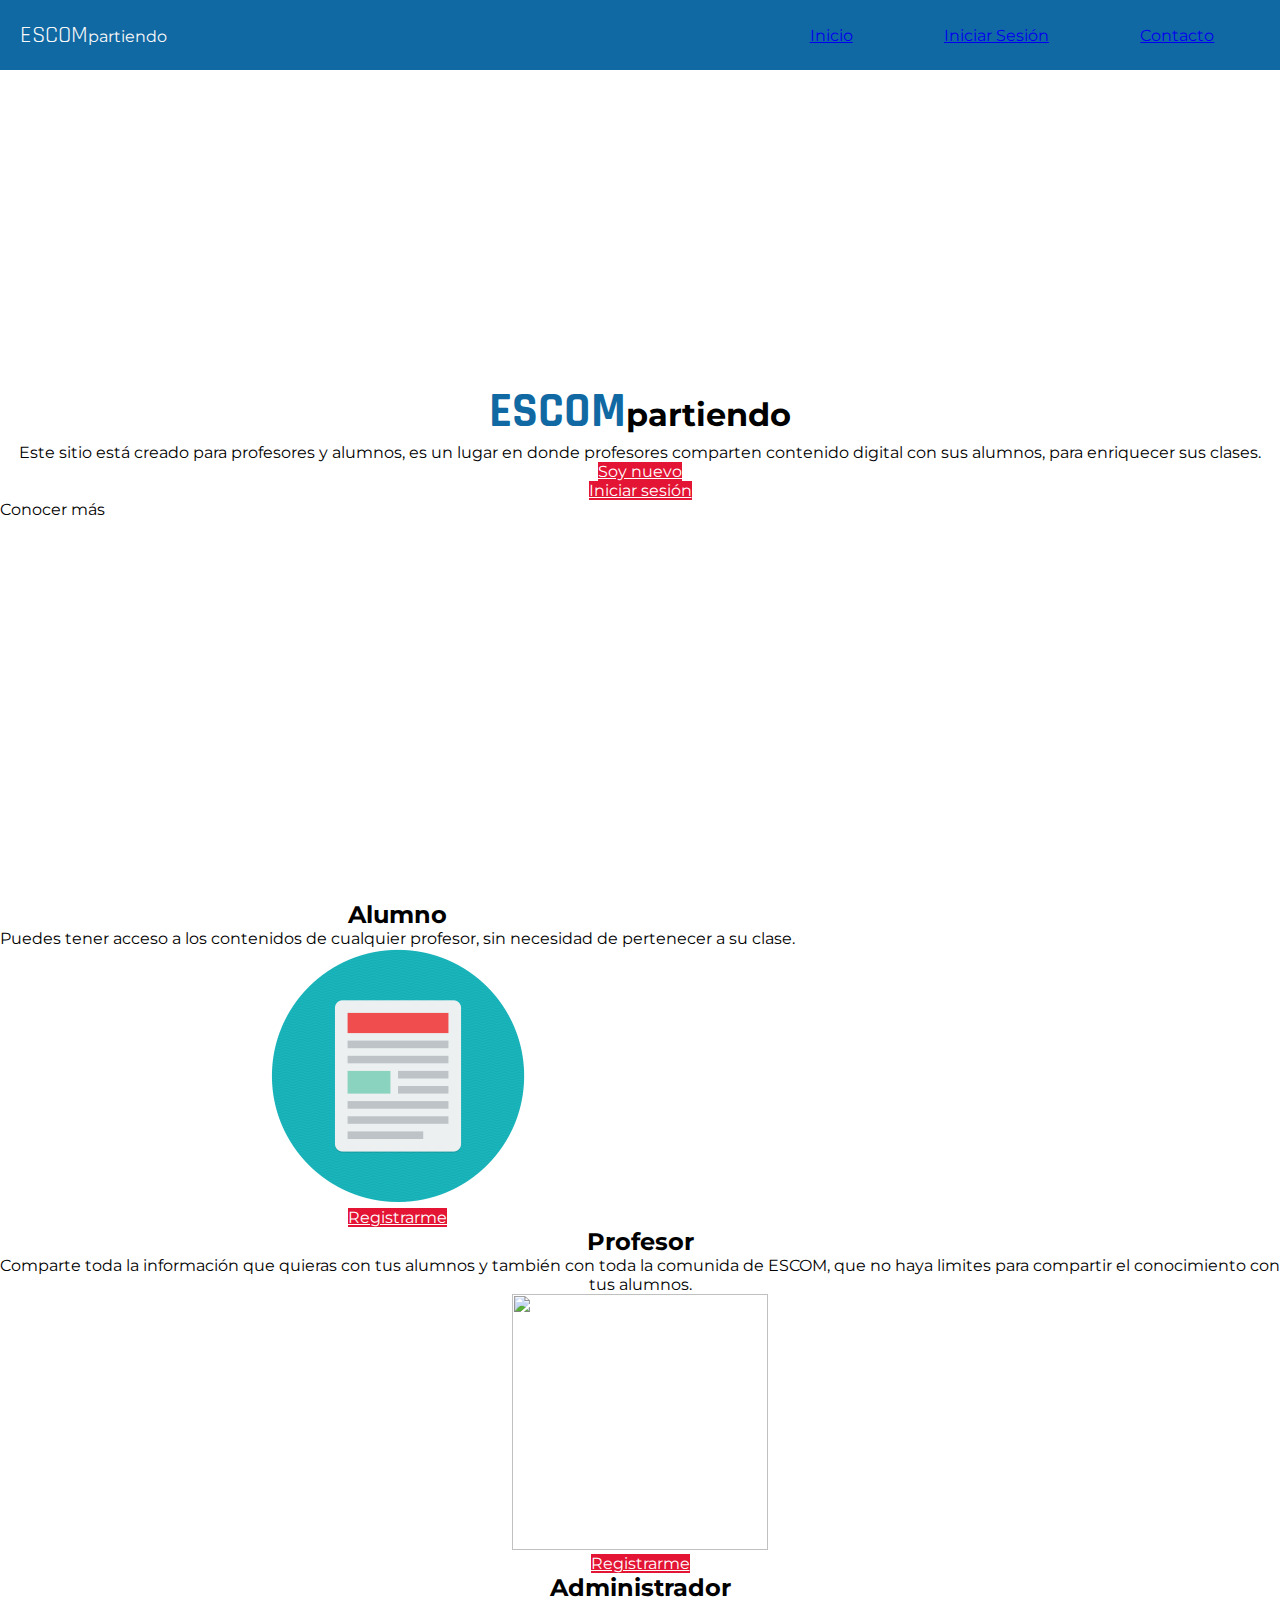
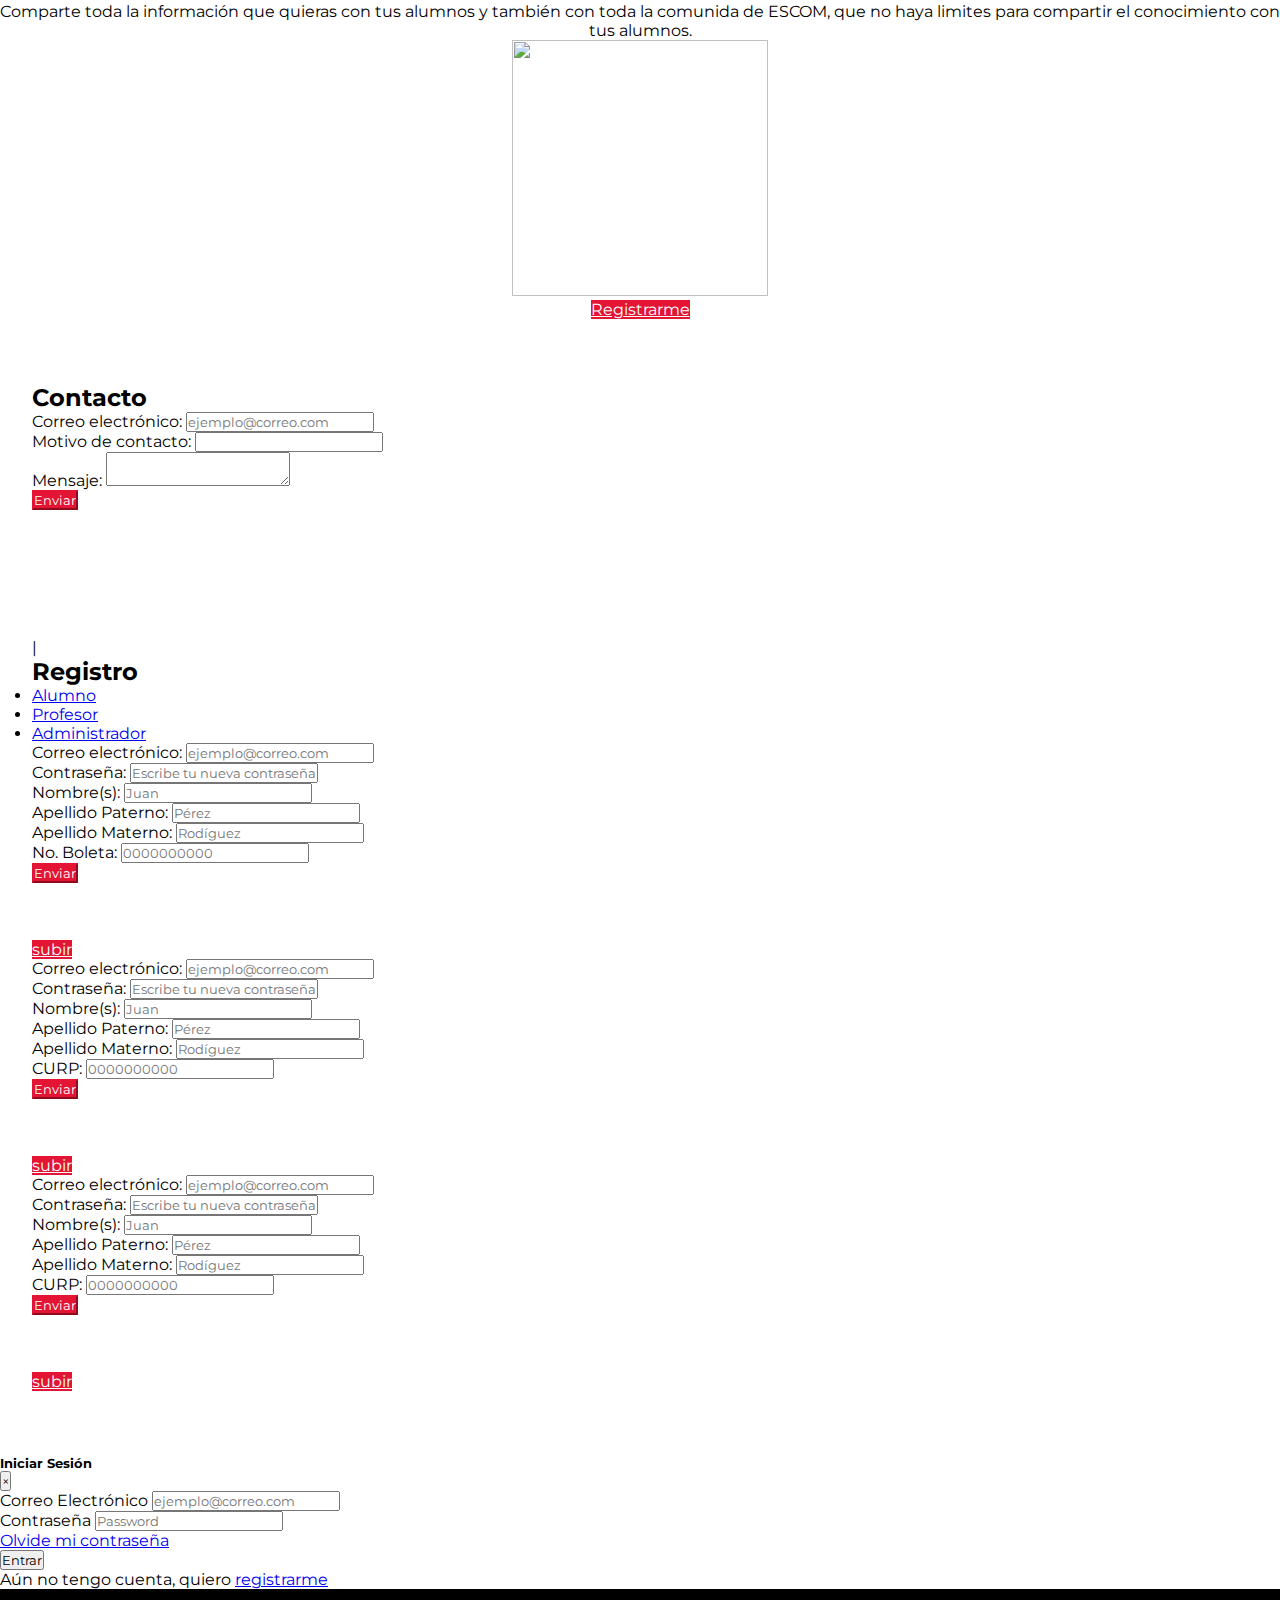
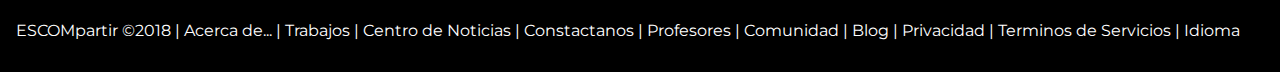
==== index.html @ 79ed4c14 "Add files via upload" ====
<!DOCTYPE html>

<html>

<head>
	
	<meta charset="utf-8">
	<title>ESCOMpartiendo - Inicio</title>
	<link rel="stylesheet" href="index.css">
	<link href="https://fonts.googleapis.com/css?family=Rajdhani" rel="stylesheet">
	<link href="https://fonts.googleapis.com/css?family=Montserrat" rel="stylesheet">
	<link rel="stylesheet" href="https://stackpath.bootstrapcdn.com/bootstrap/4.1.3/css/bootstrap.min.css" integrity="sha384-MCw98/SFnGE8fJT3GXwEOngsV7Zt27NXFoaoApmYm81iuXoPkFOJwJ8ERdknLPMO" crossorigin="anonymous">
	<link rel="stylesheet" href="https://use.fontawesome.com/releases/v5.3.1/css/all.css" integrity="sha384-mzrmE5qonljUremFsqc01SB46JvROS7bZs3IO2EmfFsd15uHvIt+Y8vEf7N7fWAU" crossorigin="anonymous">
	<!--<link rel="stylesheet" href="bootstrap-4.1.1/css/bootstrap.min.css">
	<link rel="stylesheet" href="iconfont/css/all.css">-->

</head>

<body>
	<!--header-->
	<header>
		
		<nav>
			<div class="logos">
				<p style="margin: 0; color:#F9F9F9;"><span style="font-family: 'Rajdhani', sans-serif; font-size: 1.5em;">ESCOM</span>partiendo</p>
			</div>
			<ul>
				<li><a href="#" ><p>Inicio</p></a></li>
				<li><a href="#" data-toggle="modal" data-target="#exampleModal"><p>Iniciar Sesión</p></a></li>
				<li><a href="#contacto" ><p>Contacto</p></a></li>
			</ul>
			
		</nav>

	</header>
	<!-- header -->
	<section class="contenedor">

		<div class="container">
			
			<div class="inicio row justify-content-center" id="inicio">

				<div class="titulo">

					<h1 class="display-3">
						<span style="color:#1169a3; font-family: 'Rajdhani', sans-serif; font-size: 1.5em;">ESCOM</span>partiendo
					</h1>
					
				</div>

				<div class="texto">
					<p>
						Este sitio está creado para profesores y alumnos, es un lugar en donde profesores comparten contenido digital con sus alumnos, para enriquecer sus clases.
					</p>
				</div>

				<div class="botones_inicio row justify-content-around">
					<div class="col-sm-3">
						<a href="#registro" class="btn btn_red btn-lg">Soy nuevo</a>
					</div>
					
					<div class="col-sm-3">
						<a href="#" class="btn btn_red btn-lg" data-toggle="modal" data-target="#exampleModal">Iniciar sesión</a>
					</div>						
				</div>

				<div class="position-absolute" style="bottom: 20px;">
					<div class="col-12 mt-5 ">
						<a href="#contacto" class="no_link" >Conocer más</a>
					</div>
					<div class="col-12">
						<a href="#profesor" class="no_link"><i class="fas fa-chevron-down"></i></a>
					</div>
				</div>
				

				
			</div>

			<div id="alumno" class="compartir">

				<div class="jumbotron jumbotron-fluid w-100">
				  <div class="container justify-content-center">
				    <h2 class="display-4">Alumno</h2>
				    <p class="lead">Puedes tener acceso a los contenidos de cualquier profesor, sin necesidad de pertenecer a su clase.</p>
				    <img src="document.png" alt="" width="256" height="256">
				    <div class="w-100 mt-2"></div>
				    <a class="btn btn_red btn-lg" href="#registro" role="button">Registrarme</a>
				  </div>
				</div>
				
			</div>

			<div id="profesor" class="compartir">

				<div class="jumbotron jumbotron-fluid">
				  <div class="container justify-content-center">
				    <h2 class="display-4">Profesor</h2>
				    <p class="lead">Comparte toda la información que quieras con tus alumnos y también con toda la comunida de ESCOM, que no haya limites para compartir el conocimiento con tus alumnos.</p>
				    <img src="book.png" alt="" width="256" height="256">
				    <div class="w-100 mt-2"></div>
				    <a class="btn btn_red btn-lg" href="#registro" role="button">Registrarme</a>
				  </div>
				</div>
				
			</div>

			<div id="administrador" class="compartir">

				<div class="jumbotron jumbotron-fluid">
				  <div class="container justify-content-center">
				    <h2 class="display-4">Administrador</h2>
				    <p class="lead">Comparte toda la información que quieras con tus alumnos y también con toda la comunida de ESCOM, que no haya limites para compartir el conocimiento con tus alumnos.</p>
				    <img src="book.png" alt="" width="256" height="256">
				    <div class="w-100 mt-2"></div>
				    <a class="btn btn_red btn-lg" href="#registro" role="button">Registrarme</a>
				  </div>
				</div>
				
			</div>


	
			<div id="contacto" class="contacto">
				<div class="formulario">

					<h2 class="display-4">Contacto</h2>

					<form class="form-row justify-content-end">
						<div class="form-group col-12">
							<label for="">Correo electrónico:</label>
							<input type="email" class="form-control" name="correo_contacto" placeholder="ejemplo@correo.com" pattern="[\w.%+-]+@[\w.-]+\.[a-zA-Z]{2,6}">
						</div>
						<div class="form-group col-12">
							<label for="">Motivo de contacto:</label>
							<input type="text" class="form-control" name="correo_contacto">
						</div>
						<div class="form-group col-12">
							<label for="">Mensaje:</label>
							<textarea name="mensaje_contacto" id="mensaje_contacto" class="form-control"></textarea>
						</div>
						<div class="form-group">
							<input type="submit" value="Enviar" class="btn btn_red">
						</div>
					</form>
						
				</div>
				
			</div>

			<div id="registro" class="registro">

				<div class="formulario">|

					<h2 class="display-4">Registro</h2>

					<ul class="nav nav-tabs" id="myTab" role="tablist">
					  <li class="nav-item">
					    <a class="nav-link active" id="home-tab" data-toggle="tab" href="#home" role="tab" aria-controls="home" aria-selected="true">Alumno</a>
					  </li>
					  <li class="nav-item">
					    <a class="nav-link" id="profile-tab" data-toggle="tab" href="#profile" role="tab" aria-controls="profile" aria-selected="false">Profesor</a>
					  </li>
					  <li class="nav-item">
					    <a class="nav-link" id="profile-tab" data-toggle="tab" href="#profile" role="tab" aria-controls="profile" aria-selected="false">Administrador</a>
					  </li>
					</ul>
					<div class="tab-content" id="myTabContent">
					  <div class="tab-pane fade show active" id="home" role="tabpanel" aria-labelledby="home-tab">
						<form class="form-row justify-content-end">
							<div class="form-group col-12">
								<label for="">Correo electrónico:</label>
								<input type="email" class="form-control" name="correo_contacto" placeholder="ejemplo@correo.com" pattern="[\w.%+-]+@[\w.-]+\.[a-zA-Z]{2,6}" autocomplete="email">
							</div>
							<div class="form-group col-12">
								<label for="">Contraseña:</label>
								<input type="password" class="form-control" placeholder="Escribe tu nueva contraseña">
							</div>
							<div class="form-group col-12">
								<label for="">Nombre(s):</label>
								<input type="text" class="form-control" name="nombre" autocomplete="give-name" placeholder="Juan">
							</div>
							<div class="form-group col-12">
								<label for="">Apellido Paterno:</label>
								<input type="text" class="form-control" name="paterno" autocomplete="family-name" placeholder="Pérez">
							</div>
							<div class="form-group col-12">
								<label for="">Apellido Materno:</label>
								<input type="text" class="form-control" name="materno" autocomplete="family-name" placeholder="Rodíguez">
							</div>
							<div class="form-group col-12">
								<label for="">No. Boleta:</label>
								<input type="text" class="form-control" name="boleta" pattern="[0-9]{10}" placeholder="0000000000">
							</div>
							<div class="form-group">
								<input type="submit" value="Enviar" class="btn btn_red">
								<br>
								<br>
								<br>
								<br>
								<a href="#alumno" class="btn btn_red btn-lg">subir</a>
							</div>
						</form>
					  </div>
					  <div class="tab-pane fade" id="profile" role="tabpanel" aria-labelledby="profile-tab">
					  	<form class="form-row justify-content-end">
							<div class="form-group col-12">
								<label for="">Correo electrónico:</label>
								<input type="email" class="form-control" name="correo_contacto" placeholder="ejemplo@correo.com" pattern="[\w.%+-]+@[\w.-]+\.[a-zA-Z]{2,6}" autocomplete="email">
							</div>
							<div class="form-group col-12">
								<label for="">Contraseña:</label>
								<input type="password" class="form-control" placeholder="Escribe tu nueva contraseña">
							</div>
							<div class="form-group col-12">
								<label for="">Nombre(s):</label>
								<input type="text" class="form-control" name="nombre" autocomplete="give-name" placeholder="Juan">
							</div>
							<div class="form-group col-12">
								<label for="">Apellido Paterno:</label>
								<input type="text" class="form-control" name="paterno" autocomplete="family-name" placeholder="Pérez">
							</div>
							<div class="form-group col-12">
								<label for="">Apellido Materno:</label>
								<input type="text" class="form-control" name="materno" autocomplete="family-name" placeholder="Rodíguez">
							</div>
							<div class="form-group col-12">
								<label for="">CURP:</label>
								<input type="text" class="form-control" name="boleta" pattern="^[A-Z]{4}\d{2}(0[1-9]|1[012])(0[1-9]|[12][0-9]|3[01])[A-Z]{6}(\d|[A-Z])\d$" placeholder="0000000000">
							</div>
							<div class="form-group">
								<input type="submit" value="Enviar" class="btn btn_red">
								<br>
								<br>
								<br>
								<br>
								<a href="#alumno" class="btn btn_red btn-lg">subir</a>
								
							</div>
							
						</form>
					  </div>					  
					</div>

					<div class="tab-pane fade" id="profile" role="tabpanel" aria-labelledby="profile-tab">
					  	<form class="form-row justify-content-end">
							<div class="form-group col-12">
								<label for="">Correo electrónico:</label>
								<input type="email" class="form-control" name="correo_contacto" placeholder="ejemplo@correo.com" pattern="[\w.%+-]+@[\w.-]+\.[a-zA-Z]{2,6}" autocomplete="email">
							</div>
							<div class="form-group col-12">
								<label for="">Contraseña:</label>
								<input type="password" class="form-control" placeholder="Escribe tu nueva contraseña">
							</div>
							<div class="form-group col-12">
								<label for="">Nombre(s):</label>
								<input type="text" class="form-control" name="nombre" autocomplete="give-name" placeholder="Juan">
							</div>
							<div class="form-group col-12">
								<label for="">Apellido Paterno:</label>
								<input type="text" class="form-control" name="paterno" autocomplete="family-name" placeholder="Pérez">
							</div>
							<div class="form-group col-12">
								<label for="">Apellido Materno:</label>
								<input type="text" class="form-control" name="materno" autocomplete="family-name" placeholder="Rodíguez">
							</div>
							<div class="form-group col-12">
								<label for="">CURP:</label>
								<input type="text" class="form-control" name="boleta" pattern="^[A-Z]{4}\d{2}(0[1-9]|1[012])(0[1-9]|[12][0-9]|3[01])[A-Z]{6}(\d|[A-Z])\d$" placeholder="0000000000">
							</div>
							<div class="form-group">
								<input type="submit" value="Enviar" class="btn btn_red">
								<br>
								<br>
								<br>
								<br>
								<a href="#alumno" class="btn btn_red btn-lg">subir</a>
							</div>
						</form>
					  </div>					  
					</div>

					
						
				</div>
				
			</div>

		</div>
		
	</section>

	<!-- Modal -->
	<div class="modal fade" id="exampleModal" tabindex="-1" role="dialog" aria-labelledby="exampleModalLabel" aria-hidden="true">
	  <div class="modal-dialog" role="document">
	    <div class="modal-content">
	      <div class="modal-header">
	        <h5 class="modal-title" id="exampleModalLabel">Iniciar Sesión</h5>
	        <button type="button" class="close" data-dismiss="modal" aria-label="Close">
	          <span aria-hidden="true">&times;</span>
	        </button>
	      </div>

	      <div class="modal-body">

	        <form>
			  <div class="form-group">
			    <label for="exampleInputEmail1">Correo Electrónico</label>
			    <input type="email" class="form-control" id="exampleInputEmail1" aria-describedby="emailHelp" placeholder="ejemplo@correo.com">
			  </div>
			  <div class="form-group">
			    <label for="exampleInputPassword1">Contraseña</label>
			    <input type="password" class="form-control" id="exampleInputPassword1" placeholder="Password">
				<br>
				<a href="#registro" id="btnregistro">Olvide mi contraseña</a>
				

			  </div>
			  <button type="submit" class="btn btn-primary">Entrar</button>
			</form>

	      </div>
	      <div class="modal-footer">
	        <span>Aún no tengo cuenta, quiero <a href="#registro" id="btnregistro">registrarme</a></span>
	      </div>

	    </div>
	  </div>
	</div>

	<script src="https://code.jquery.com/jquery-3.3.1.slim.min.js" integrity="sha384-q8i/X+965DzO0rT7abK41JStQIAqVgRVzpbzo5smXKp4YfRvH+8abtTE1Pi6jizo" crossorigin="anonymous"></script>
	<script src="https://cdnjs.cloudflare.com/ajax/libs/popper.js/1.14.3/umd/popper.min.js" integrity="sha384-ZMP7rVo3mIykV+2+9J3UJ46jBk0WLaUAdn689aCwoqbBJiSnjAK/l8WvCWPIPm49" crossorigin="anonymous"></script>
	<script src="https://stackpath.bootstrapcdn.com/bootstrap/4.1.3/js/bootstrap.min.js" integrity="sha384-ChfqqxuZUCnJSK3+MXmPNIyE6ZbWh2IMqE241rYiqJxyMiZ6OW/JmZQ5stwEULTy" crossorigin="anonymous"></script>
	<!--<script src="bootstrap-4.1.1/js/bootstrap.min.js"></script>-->
	<script src="index.js"></script>

		<section class="contenedor">
			<footer>
				<p>ESCOMpartir ©2018 | Acerca de... | Trabajos | Centro de Noticias | Constactanos | Profesores | Comunidad | Blog | Privacidad | Terminos de Servicios | Idioma</p>
			</footer>
		</section>

</body>

</html>
---- index.css ----
*{
	margin:0;
	padding: 0;
	font-family:'Montserrat', sans-serif;
}

header{
	width:100%;
	height: 70px;
	background-color: #1169a3;
	position: fixed;
	top:0;
	left:0;
	z-index: 1038;
}

nav{
	padding: 0 20px;
	width: 100%;
	height: 100%;
	display: flex !important;
	flex-direction: row;
	flex-wrap: wrap;
	align-content: center;
	align-items: center;
	justify-content: space-between;
	box-sizing: border-box;
}

nav > ul{
	list-style: none;
	margin: 0;
	height: 100%;
	width: 40%;
	display: flex;
	flex-direction: row;
	flex-wrap: nowrap;
	justify-content: space-around;
	align-items: center;
}


nav > ul > h3 > li{
	display: block;
	height: 100%;
}

nav > ul > h3 > li > a, nav > ul > li > a:hover{
	text-decoration: none;
	color:#F1F1F5;
	font-size: 1.2em;
}

nav > h3 > ul > li:hover{
	background-color: #0C4870;
}

nav > ul > h3 > li > a > p{
	display: flex;
	align-items: center;
	margin: 0;
	height: 100%;
	padding: 0 10px;
	text-align: center;
}

.logos{
	width: 20%;
	display: flex;
	flex-wrap: wrap;
	flex-direction: row;
}

.logo_escom, .logo_ipn{
	width: 50%;
	box-sizing: border-box;
	height: 30px;
	text-align: center;
}

.logo_escom{
	border-right: 2px solid #F1F1F5;
}

.logo_escom img, .logo_ipn img{
	max-height: 100%;
	max-width: 100%;
}

.contenedor{

	width: 100%;

}

.content{
	
	width: 50%;
	margin: 0 auto;

}

.inicio, .compartir, .contacto, .registro{

	width: 100%;	
	text-align: center;
	display: flex;
	flex-wrap: wrap;
	align-content: center;
	align-items: center;

}

.inicio{
	height: 100vh;	
}

.compartir{
	max-height: 720px;
}

.titulo, .texto, .botones_inicio{
	width: 100%;
	text-align: center;
}

.btn_orange{
	color: #fff;
	background-color: #E04727;
	border-color: #E04727;
}

.btn_green{
	color: #fff;
	background-color: #03A08A;
	border-color: #03A08A;
}

.btn_red{
	color: #fff;
	background-color: #E31434;
	border-color: #E31434;
}

.no_link, .no_link:hover{

	color:inherit;
	text-decoration: none;

}
a.btn:hover{
	color:#FFF;
	text-decoration: none;
}

.formulario{
	width: 100%;
	padding: 4rem 2rem;
	box-sizing: border-box;
	text-align: left;
}

img{
	margin: 4 px;
}

footer{
	color: #fff;
	background-color: #000;
	border-color: #E04727;
	padding: 2rem 1rem
}
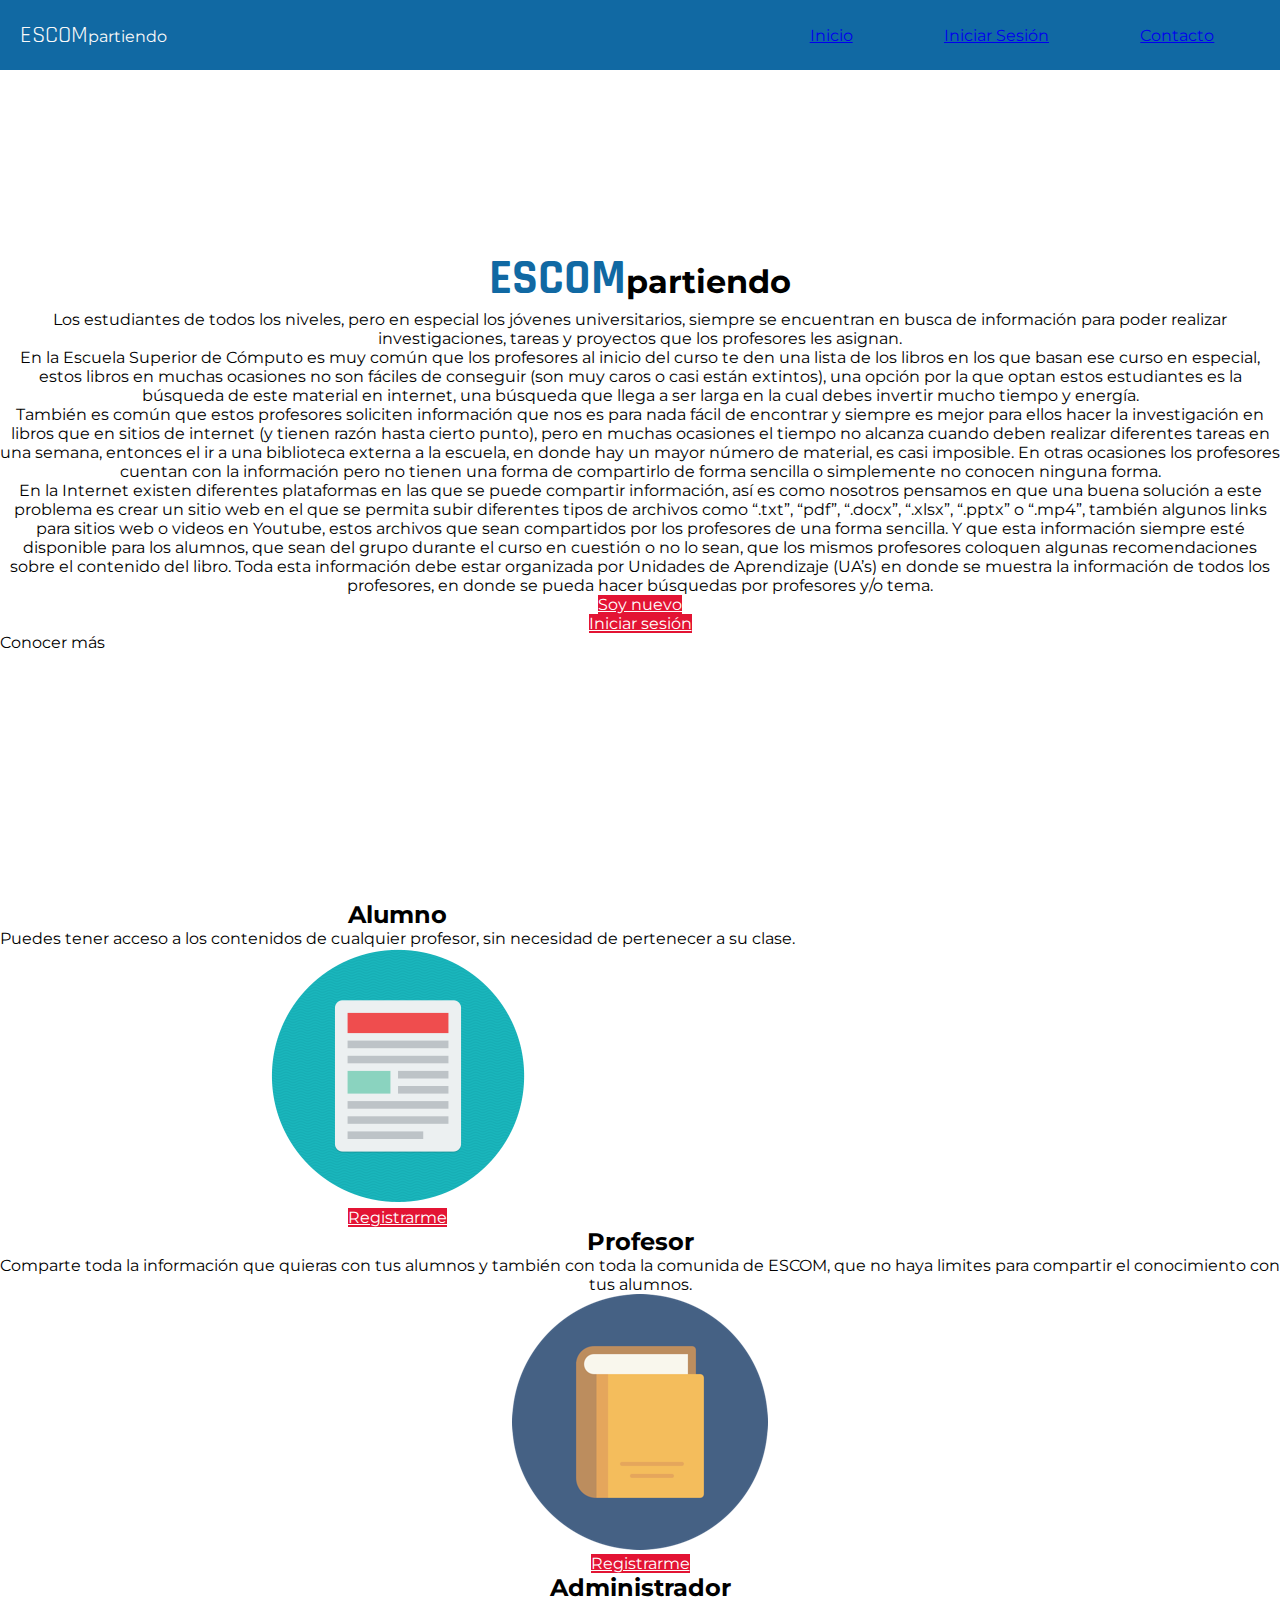
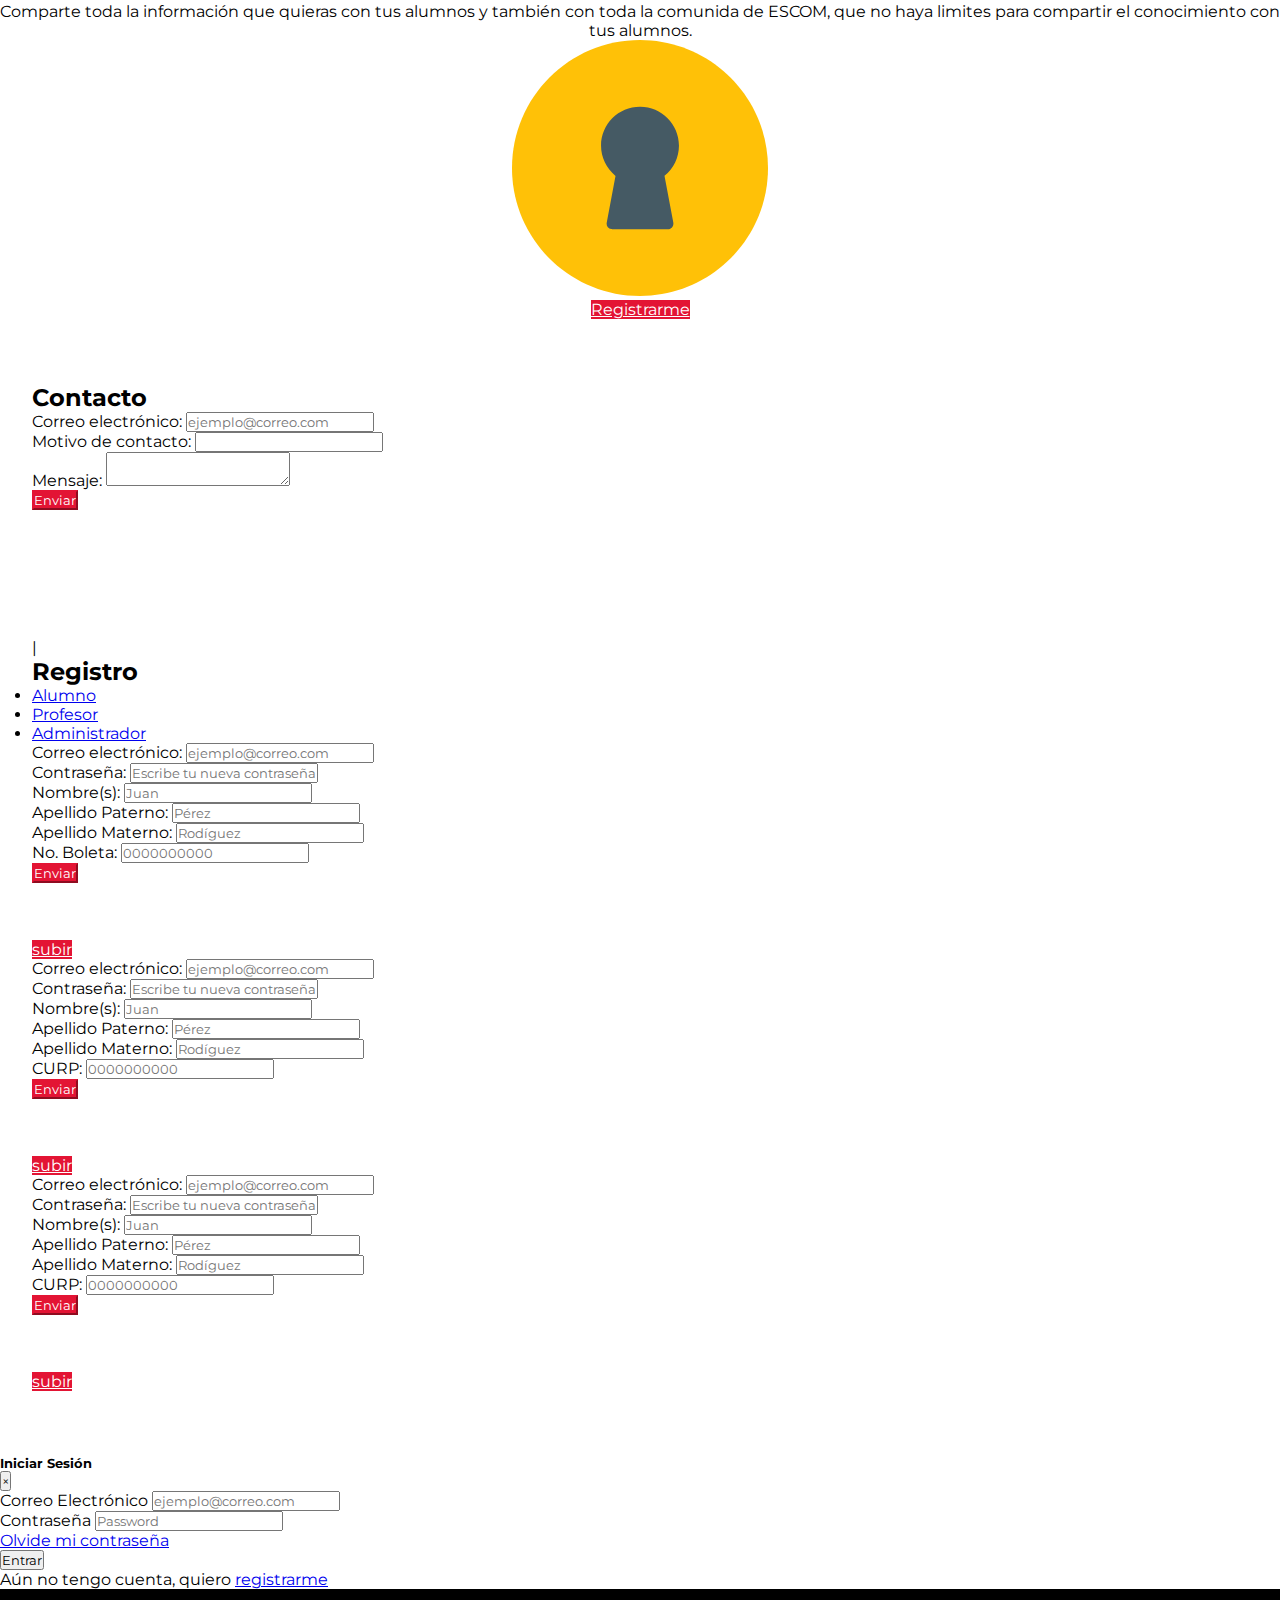
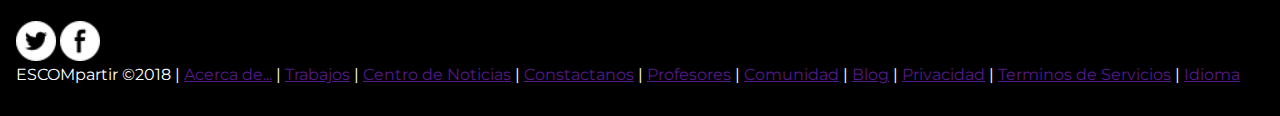
==== commit 4ab009f6: "Add files via upload" ====
--- a/index.html
+++ b/index.html
@@ -49,9 +49,13 @@
 				</div>
 
 				<div class="texto">
-					<p>
-						Este sitio está creado para profesores y alumnos, es un lugar en donde profesores comparten contenido digital con sus alumnos, para enriquecer sus clases.
-					</p>
+					
+						<p>Los estudiantes de todos los niveles, pero en especial los jóvenes universitarios, siempre se encuentran en busca de información para poder realizar investigaciones, tareas y proyectos que los profesores les asignan.</p>
+						<p>En la Escuela Superior de Cómputo es muy común que los profesores al inicio del curso te den una lista de los libros en los que basan ese curso en especial, estos libros en muchas ocasiones no son fáciles de conseguir (son muy caros o casi están extintos), una opción por la que optan estos estudiantes es la búsqueda de este material en internet, una búsqueda que llega a ser larga en la cual debes invertir mucho tiempo y energía.</p> 
+						<p>También es común que estos profesores soliciten información que nos es para nada fácil de encontrar y siempre es mejor para ellos hacer la investigación en libros que en sitios de internet (y tienen razón hasta cierto punto), pero en muchas ocasiones el tiempo no alcanza cuando deben realizar diferentes tareas en una semana, entonces el ir a una biblioteca externa a la escuela, en donde hay un mayor número de material, es casi imposible. En otras ocasiones los profesores cuentan con la información pero no tienen una forma de compartirlo de forma sencilla o simplemente no conocen ninguna forma.</p>
+						<p>En la Internet existen diferentes plataformas en las que se puede compartir información, así es como nosotros pensamos en que una buena solución a este problema es crear un sitio web en el que se permita subir diferentes tipos de archivos como “.txt”, “pdf”, “.docx”, “.xlsx”, “.pptx” o “.mp4”, también algunos links para sitios web o videos en Youtube, estos archivos que sean compartidos por los profesores de una forma sencilla. Y que esta información siempre esté disponible para los alumnos, que sean del grupo durante el curso en cuestión o no lo sean, que los mismos profesores coloquen algunas recomendaciones sobre el contenido del libro. Toda esta información debe estar organizada por Unidades de Aprendizaje (UA’s) en donde se muestra la información de todos los profesores, en donde se pueda hacer búsquedas por profesores y/o tema.</p>
+
+					
 				</div>
 
 				<div class="botones_inicio row justify-content-around">
@@ -111,7 +115,7 @@
 				  <div class="container justify-content-center">
 				    <h2 class="display-4">Administrador</h2>
 				    <p class="lead">Comparte toda la información que quieras con tus alumnos y también con toda la comunida de ESCOM, que no haya limites para compartir el conocimiento con tus alumnos.</p>
-				    <img src="book.png" alt="" width="256" height="256">
+				    <img src="login.svg" alt="" width="256" height="256">
 				    <div class="w-100 mt-2"></div>
 				    <a class="btn btn_red btn-lg" href="#registro" role="button">Registrarme</a>
 				  </div>
@@ -336,7 +340,9 @@
 
 		<section class="contenedor">
 			<footer>
-				<p>ESCOMpartir ©2018 | Acerca de... | Trabajos | Centro de Noticias | Constactanos | Profesores | Comunidad | Blog | Privacidad | Terminos de Servicios | Idioma</p>
+				<a href="https://twitter.com/?lang=es"><img src="twitter.png" width="40"></a>
+				<a href="https://www.facebook.com/FacebookMexico/?ref=br_rs"><img src="facebook.png" width="40"></a>
+				<p>ESCOMpartir ©2018 | <a href=""> Acerca de...</a> | <a href="">Trabajos</a> | <a href="">Centro de Noticias</a> | <a href="">Constactanos</a> | <a href="">Profesores</a> | <a href="">Comunidad</a> | <a href="">Blog</a> | <a href="">Privacidad</a> | <a href="">Terminos de Servicios</a> | <a href="">Idioma</a></p>
 			</footer>
 		</section>
 
--- a/index.css
+++ b/index.css
@@ -55,6 +55,10 @@
 	background-color: #0C4870;
 }
 
+div > p{
+	align-content: justify;
+}
+
 nav > ul > h3 > li > a > p{
 	display: flex;
 	align-items: center;
@@ -62,6 +66,10 @@
 	height: 100%;
 	padding: 0 10px;
 	text-align: center;
+}
+
+div > h2 > p > img{
+	margin: 4 px;
 }
 
 .logos{
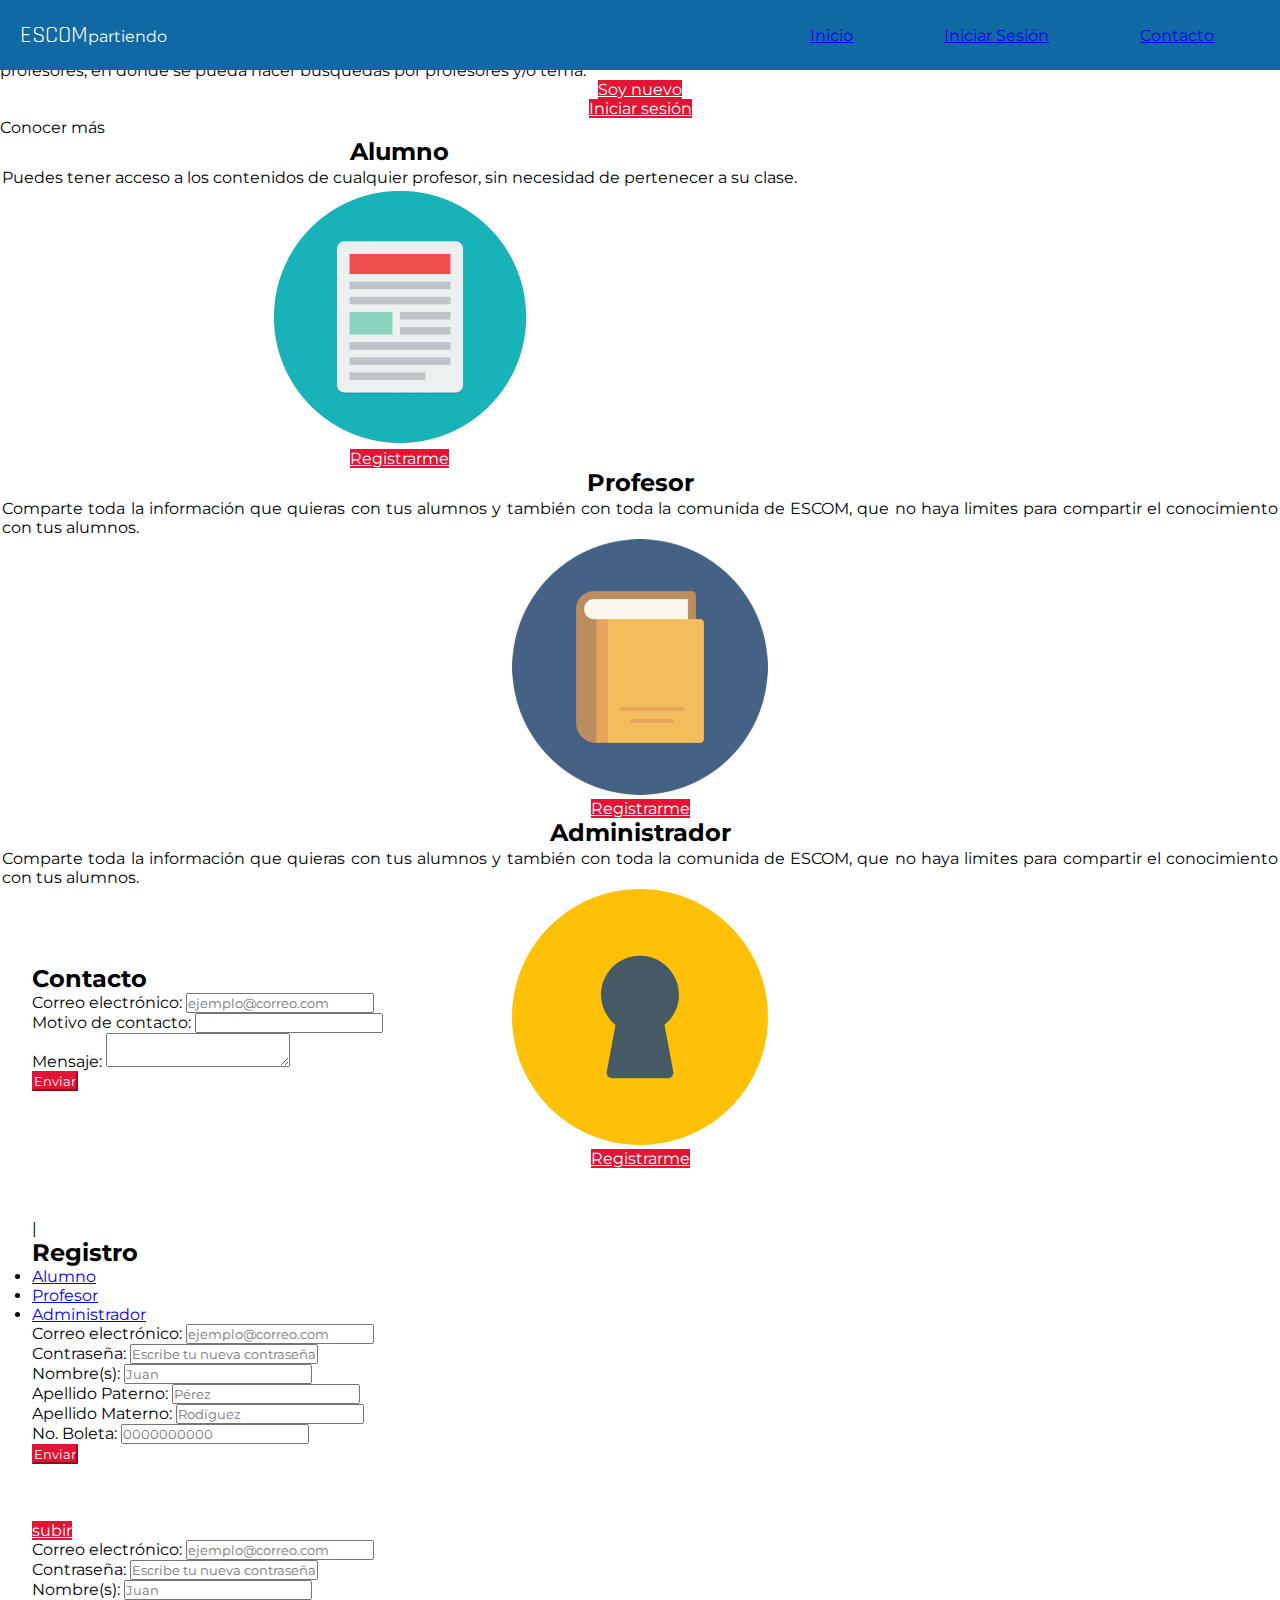
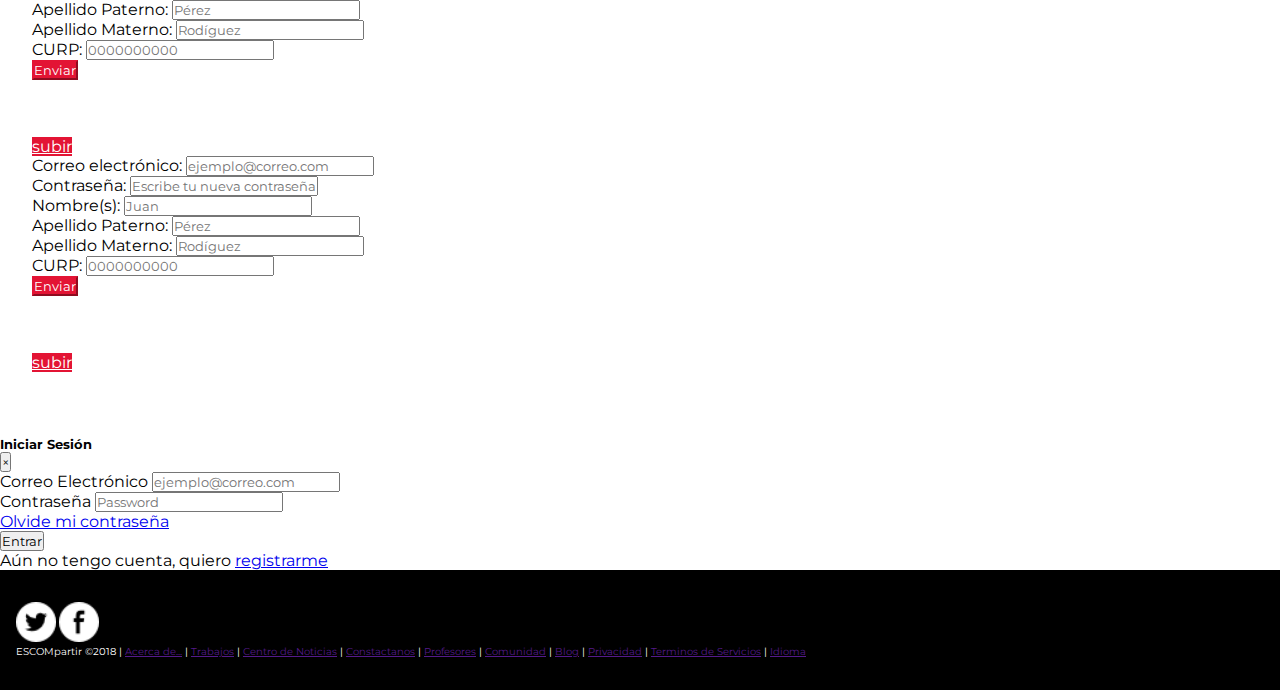
==== commit 4316efae: "Add files via upload" ====
--- a/index.html
+++ b/index.html
@@ -79,216 +79,217 @@
 				
 
 				
-			</div>
-
-			<div id="alumno" class="compartir">
-
-				<div class="jumbotron jumbotron-fluid w-100">
-				  <div class="container justify-content-center">
-				    <h2 class="display-4">Alumno</h2>
-				    <p class="lead">Puedes tener acceso a los contenidos de cualquier profesor, sin necesidad de pertenecer a su clase.</p>
-				    <img src="document.png" alt="" width="256" height="256">
-				    <div class="w-100 mt-2"></div>
-				    <a class="btn btn_red btn-lg" href="#registro" role="button">Registrarme</a>
-				  </div>
-				</div>
-				
-			</div>
-
-			<div id="profesor" class="compartir">
-
-				<div class="jumbotron jumbotron-fluid">
-				  <div class="container justify-content-center">
-				    <h2 class="display-4">Profesor</h2>
-				    <p class="lead">Comparte toda la información que quieras con tus alumnos y también con toda la comunida de ESCOM, que no haya limites para compartir el conocimiento con tus alumnos.</p>
-				    <img src="book.png" alt="" width="256" height="256">
-				    <div class="w-100 mt-2"></div>
-				    <a class="btn btn_red btn-lg" href="#registro" role="button">Registrarme</a>
-				  </div>
-				</div>
-				
-			</div>
-
-			<div id="administrador" class="compartir">
-
-				<div class="jumbotron jumbotron-fluid">
-				  <div class="container justify-content-center">
-				    <h2 class="display-4">Administrador</h2>
-				    <p class="lead">Comparte toda la información que quieras con tus alumnos y también con toda la comunida de ESCOM, que no haya limites para compartir el conocimiento con tus alumnos.</p>
-				    <img src="login.svg" alt="" width="256" height="256">
-				    <div class="w-100 mt-2"></div>
-				    <a class="btn btn_red btn-lg" href="#registro" role="button">Registrarme</a>
-				  </div>
-				</div>
-				
-			</div>
+			
+
+				<div id="alumno" class="compartir">
+
+					<div class="jumbotron jumbotron-fluid w-100">
+					  <div class="container justify-content-center"></div>
+					    <h2 class="display-4">Alumno</h2>
+					    <p class="lead">Puedes tener acceso a los contenidos de cualquier profesor, sin necesidad de pertenecer a su clase.</p>
+					    <img src="document.png" alt="" width="256" height="256">
+					    <div class="w-100 mt-2"></div>
+					    <a class="btn btn_red btn-lg" href="#registro" role="button">Registrarme</a>
+					   
+					</div>
+					
+				</div>
+
+				<div id="profesor" class="compartir">
+
+					<div class="jumbotron jumbotron-fluid">
+					  <div class="container justify-content-center"></div>
+					    <h2 class="display-4">Profesor</h2>
+					    <p class="lead">Comparte toda la información que quieras con tus alumnos y también con toda la comunida de ESCOM, que no haya limites para compartir el conocimiento con tus alumnos.</p>
+					    <img src="book.png" alt="" width="256" height="256">
+					    <div class="w-100 mt-2"></div>
+					    <a class="btn btn_red btn-lg" href="#registro" role="button">Registrarme</a>
+					  
+					</div>
+					
+				</div>
+
+				<div id="administrador" class="compartir">
+
+					<div class="jumbotron jumbotron-fluid">
+					  <div class="container justify-content-center"></div>
+					    <h2 class="display-4">Administrador</h2>
+					    <p class="lead">Comparte toda la información que quieras con tus alumnos y también con toda la comunida de ESCOM, que no haya limites para compartir el conocimiento con tus alumnos.</p>
+					    <img src="login.svg" alt="" width="256" height="256">
+					    <div class="w-100 mt-2"></div>
+					    <a class="btn btn_red btn-lg" href="#registro" role="button">Registrarme</a>
+					  </div>
+					</div>
+					
+				</div>
 
 
 	
-			<div id="contacto" class="contacto">
-				<div class="formulario">
-
-					<h2 class="display-4">Contacto</h2>
-
-					<form class="form-row justify-content-end">
-						<div class="form-group col-12">
-							<label for="">Correo electrónico:</label>
-							<input type="email" class="form-control" name="correo_contacto" placeholder="ejemplo@correo.com" pattern="[\w.%+-]+@[\w.-]+\.[a-zA-Z]{2,6}">
-						</div>
-						<div class="form-group col-12">
-							<label for="">Motivo de contacto:</label>
-							<input type="text" class="form-control" name="correo_contacto">
-						</div>
-						<div class="form-group col-12">
-							<label for="">Mensaje:</label>
-							<textarea name="mensaje_contacto" id="mensaje_contacto" class="form-control"></textarea>
-						</div>
-						<div class="form-group">
-							<input type="submit" value="Enviar" class="btn btn_red">
-						</div>
-					</form>
-						
-				</div>
-				
-			</div>
-
-			<div id="registro" class="registro">
-
-				<div class="formulario">|
-
-					<h2 class="display-4">Registro</h2>
-
-					<ul class="nav nav-tabs" id="myTab" role="tablist">
-					  <li class="nav-item">
-					    <a class="nav-link active" id="home-tab" data-toggle="tab" href="#home" role="tab" aria-controls="home" aria-selected="true">Alumno</a>
-					  </li>
-					  <li class="nav-item">
-					    <a class="nav-link" id="profile-tab" data-toggle="tab" href="#profile" role="tab" aria-controls="profile" aria-selected="false">Profesor</a>
-					  </li>
-					  <li class="nav-item">
-					    <a class="nav-link" id="profile-tab" data-toggle="tab" href="#profile" role="tab" aria-controls="profile" aria-selected="false">Administrador</a>
-					  </li>
-					</ul>
-					<div class="tab-content" id="myTabContent">
-					  <div class="tab-pane fade show active" id="home" role="tabpanel" aria-labelledby="home-tab">
+				<div id="contacto" class="contacto">
+					<div class="formulario">
+
+						<h2 class="display-4">Contacto</h2>
+
 						<form class="form-row justify-content-end">
 							<div class="form-group col-12">
 								<label for="">Correo electrónico:</label>
-								<input type="email" class="form-control" name="correo_contacto" placeholder="ejemplo@correo.com" pattern="[\w.%+-]+@[\w.-]+\.[a-zA-Z]{2,6}" autocomplete="email">
+								<input type="email" class="form-control" name="correo_contacto" placeholder="ejemplo@correo.com" pattern="[\w.%+-]+@[\w.-]+\.[a-zA-Z]{2,6}">
 							</div>
 							<div class="form-group col-12">
-								<label for="">Contraseña:</label>
-								<input type="password" class="form-control" placeholder="Escribe tu nueva contraseña">
+								<label for="">Motivo de contacto:</label>
+								<input type="text" class="form-control" name="correo_contacto">
 							</div>
 							<div class="form-group col-12">
-								<label for="">Nombre(s):</label>
-								<input type="text" class="form-control" name="nombre" autocomplete="give-name" placeholder="Juan">
-							</div>
-							<div class="form-group col-12">
-								<label for="">Apellido Paterno:</label>
-								<input type="text" class="form-control" name="paterno" autocomplete="family-name" placeholder="Pérez">
-							</div>
-							<div class="form-group col-12">
-								<label for="">Apellido Materno:</label>
-								<input type="text" class="form-control" name="materno" autocomplete="family-name" placeholder="Rodíguez">
-							</div>
-							<div class="form-group col-12">
-								<label for="">No. Boleta:</label>
-								<input type="text" class="form-control" name="boleta" pattern="[0-9]{10}" placeholder="0000000000">
+								<label for="">Mensaje:</label>
+								<textarea name="mensaje_contacto" id="mensaje_contacto" class="form-control"></textarea>
 							</div>
 							<div class="form-group">
 								<input type="submit" value="Enviar" class="btn btn_red">
-								<br>
-								<br>
-								<br>
-								<br>
-								<a href="#alumno" class="btn btn_red btn-lg">subir</a>
 							</div>
 						</form>
-					  </div>
-					  <div class="tab-pane fade" id="profile" role="tabpanel" aria-labelledby="profile-tab">
-					  	<form class="form-row justify-content-end">
-							<div class="form-group col-12">
-								<label for="">Correo electrónico:</label>
-								<input type="email" class="form-control" name="correo_contacto" placeholder="ejemplo@correo.com" pattern="[\w.%+-]+@[\w.-]+\.[a-zA-Z]{2,6}" autocomplete="email">
-							</div>
-							<div class="form-group col-12">
-								<label for="">Contraseña:</label>
-								<input type="password" class="form-control" placeholder="Escribe tu nueva contraseña">
-							</div>
-							<div class="form-group col-12">
-								<label for="">Nombre(s):</label>
-								<input type="text" class="form-control" name="nombre" autocomplete="give-name" placeholder="Juan">
-							</div>
-							<div class="form-group col-12">
-								<label for="">Apellido Paterno:</label>
-								<input type="text" class="form-control" name="paterno" autocomplete="family-name" placeholder="Pérez">
-							</div>
-							<div class="form-group col-12">
-								<label for="">Apellido Materno:</label>
-								<input type="text" class="form-control" name="materno" autocomplete="family-name" placeholder="Rodíguez">
-							</div>
-							<div class="form-group col-12">
-								<label for="">CURP:</label>
-								<input type="text" class="form-control" name="boleta" pattern="^[A-Z]{4}\d{2}(0[1-9]|1[012])(0[1-9]|[12][0-9]|3[01])[A-Z]{6}(\d|[A-Z])\d$" placeholder="0000000000">
-							</div>
-							<div class="form-group">
-								<input type="submit" value="Enviar" class="btn btn_red">
-								<br>
-								<br>
-								<br>
-								<br>
-								<a href="#alumno" class="btn btn_red btn-lg">subir</a>
-								
-							</div>
 							
-						</form>
-					  </div>					  
-					</div>
-
-					<div class="tab-pane fade" id="profile" role="tabpanel" aria-labelledby="profile-tab">
-					  	<form class="form-row justify-content-end">
-							<div class="form-group col-12">
-								<label for="">Correo electrónico:</label>
-								<input type="email" class="form-control" name="correo_contacto" placeholder="ejemplo@correo.com" pattern="[\w.%+-]+@[\w.-]+\.[a-zA-Z]{2,6}" autocomplete="email">
-							</div>
-							<div class="form-group col-12">
-								<label for="">Contraseña:</label>
-								<input type="password" class="form-control" placeholder="Escribe tu nueva contraseña">
-							</div>
-							<div class="form-group col-12">
-								<label for="">Nombre(s):</label>
-								<input type="text" class="form-control" name="nombre" autocomplete="give-name" placeholder="Juan">
-							</div>
-							<div class="form-group col-12">
-								<label for="">Apellido Paterno:</label>
-								<input type="text" class="form-control" name="paterno" autocomplete="family-name" placeholder="Pérez">
-							</div>
-							<div class="form-group col-12">
-								<label for="">Apellido Materno:</label>
-								<input type="text" class="form-control" name="materno" autocomplete="family-name" placeholder="Rodíguez">
-							</div>
-							<div class="form-group col-12">
-								<label for="">CURP:</label>
-								<input type="text" class="form-control" name="boleta" pattern="^[A-Z]{4}\d{2}(0[1-9]|1[012])(0[1-9]|[12][0-9]|3[01])[A-Z]{6}(\d|[A-Z])\d$" placeholder="0000000000">
-							</div>
-							<div class="form-group">
-								<input type="submit" value="Enviar" class="btn btn_red">
-								<br>
-								<br>
-								<br>
-								<br>
-								<a href="#alumno" class="btn btn_red btn-lg">subir</a>
-							</div>
-						</form>
-					  </div>					  
-					</div>
-
-					
+					</div>
+					
+				</div>
+
+					<div id="registro" class="registro">
+
+						<div class="formulario">|
+
+							<h2 class="display-4">Registro</h2>
+
+							<ul class="nav nav-tabs" id="myTab" role="tablist">
+							  <li class="nav-item">
+							    <a class="nav-link active" id="home-tab" data-toggle="tab" href="#home" role="tab" aria-controls="home" aria-selected="true">Alumno</a>
+							  </li>
+							  <li class="nav-item">
+							    <a class="nav-link" id="profile-tab" data-toggle="tab" href="#profile" role="tab" aria-controls="profile" aria-selected="false">Profesor</a>
+							  </li>
+							  <li class="nav-item">
+							    <a class="nav-link" id="profile-tab" data-toggle="tab" href="#profile" role="tab" aria-controls="profile" aria-selected="false">Administrador</a>
+							  </li>
+							</ul>
+
 						
-				</div>
-				
-			</div>
+							<div class="tab-content" id="myTabContent">
+								<div class="tab-pane fade show active" id="home" role="tabpanel" aria-labelledby="home-tab">
+									<form class="form-row justify-content-end">
+										<div class="form-group col-12">
+											<label for="">Correo electrónico:</label>
+											<input type="email" class="form-control" name="correo_contacto" placeholder="ejemplo@correo.com" pattern="[\w.%+-]+@[\w.-]+\.[a-zA-Z]{2,6}" autocomplete="email">
+										</div>
+										<div class="form-group col-12">
+											<label for="">Contraseña:</label>
+											<input type="password" class="form-control" placeholder="Escribe tu nueva contraseña">
+										</div>
+										<div class="form-group col-12">
+											<label for="">Nombre(s):</label>
+											<input type="text" class="form-control" name="nombre" autocomplete="give-name" placeholder="Juan">
+										</div>
+										<div class="form-group col-12">
+											<label for="">Apellido Paterno:</label>
+											<input type="text" class="form-control" name="paterno" autocomplete="family-name" placeholder="Pérez">
+										</div>
+										<div class="form-group col-12">
+											<label for="">Apellido Materno:</label>
+											<input type="text" class="form-control" name="materno" autocomplete="family-name" placeholder="Rodíguez">
+										</div>
+										<div class="form-group col-12">
+											<label for="">No. Boleta:</label>
+											<input type="text" class="form-control" name="boleta" pattern="[0-9]{10}" placeholder="0000000000">
+										</div>
+										<div class="form-group">
+											<input type="submit" value="Enviar" class="btn btn_red">
+											<br>
+											<br>
+											<br>
+											<br>
+											<a href="#alumno" class="btn btn_red btn-lg">subir</a>
+										</div>
+									</form>
+								</div>
+							</div>
+							
+							<div class="tab-pane fade" id="profile" role="tabpanel" aria-labelledby="profile-tab">
+							  	<form class="form-row justify-content-end">
+									<div class="form-group col-12">
+										<label for="">Correo electrónico:</label>
+										<input type="email" class="form-control" name="correo_contacto" placeholder="ejemplo@correo.com" pattern="[\w.%+-]+@[\w.-]+\.[a-zA-Z]{2,6}" autocomplete="email">
+									</div>
+									<div class="form-group col-12">
+										<label for="">Contraseña:</label>
+										<input type="password" class="form-control" placeholder="Escribe tu nueva contraseña">
+									</div>
+									<div class="form-group col-12">
+										<label for="">Nombre(s):</label>
+										<input type="text" class="form-control" name="nombre" autocomplete="give-name" placeholder="Juan">
+									</div>
+									<div class="form-group col-12">
+										<label for="">Apellido Paterno:</label>
+										<input type="text" class="form-control" name="paterno" autocomplete="family-name" placeholder="Pérez">
+									</div>
+									<div class="form-group col-12">
+										<label for="">Apellido Materno:</label>
+										<input type="text" class="form-control" name="materno" autocomplete="family-name" placeholder="Rodíguez">
+									</div>
+									<div class="form-group col-12">
+										<label for="">CURP:</label>
+										<input type="text" class="form-control" name="boleta" pattern="^[A-Z]{4}\d{2}(0[1-9]|1[012])(0[1-9]|[12][0-9]|3[01])[A-Z]{6}(\d|[A-Z])\d$" placeholder="0000000000">
+									</div>
+									<div class="form-group">
+										<input type="submit" value="Enviar" class="btn btn_red">
+										<br>
+										<br>
+										<br>
+										<br>
+										<a href="#alumno" class="btn btn_red btn-lg">subir</a>
+										
+									</div>
+									
+								</form>
+							</div>					  
+					    
+
+							<div class="tab-pane fade" id="profile" role="tabpanel" aria-labelledby="profile-tab">
+							  	<form class="form-row justify-content-end">
+									<div class="form-group col-12">
+										<label for="">Correo electrónico:</label>
+										<input type="email" class="form-control" name="correo_contacto" placeholder="ejemplo@correo.com" pattern="[\w.%+-]+@[\w.-]+\.[a-zA-Z]{2,6}" autocomplete="email">
+									</div>
+									<div class="form-group col-12">
+										<label for="">Contraseña:</label>
+										<input type="password" class="form-control" placeholder="Escribe tu nueva contraseña">
+									</div>
+									<div class="form-group col-12">
+										<label for="">Nombre(s):</label>
+										<input type="text" class="form-control" name="nombre" autocomplete="give-name" placeholder="Juan">
+									</div>
+									<div class="form-group col-12">
+										<label for="">Apellido Paterno:</label>
+										<input type="text" class="form-control" name="paterno" autocomplete="family-name" placeholder="Pérez">
+									</div>
+									<div class="form-group col-12">
+										<label for="">Apellido Materno:</label>
+										<input type="text" class="form-control" name="materno" autocomplete="family-name" placeholder="Rodíguez">
+									</div>
+									<div class="form-group col-12">
+										<label for="">CURP:</label>
+										<input type="text" class="form-control" name="boleta" pattern="^[A-Z]{4}\d{2}(0[1-9]|1[012])(0[1-9]|[12][0-9]|3[01])[A-Z]{6}(\d|[A-Z])\d$" placeholder="0000000000">
+									</div>
+									<div class="form-group">
+										<input type="submit" value="Enviar" class="btn btn_red">
+										<br>
+										<br>
+										<br>
+										<br>
+										<a href="#alumno" class="btn btn_red btn-lg">subir</a>
+									</div>
+								</form>
+							</div>					  
+						</div>
+					</div>
+					
+			</div>		
 
 		</div>
 		
@@ -323,7 +324,7 @@
 			  <button type="submit" class="btn btn-primary">Entrar</button>
 			</form>
 
-	      </div>
+	     </div>
 	      <div class="modal-footer">
 	        <span>Aún no tengo cuenta, quiero <a href="#registro" id="btnregistro">registrarme</a></span>
 	      </div>
@@ -338,12 +339,14 @@
 	<!--<script src="bootstrap-4.1.1/js/bootstrap.min.js"></script>-->
 	<script src="index.js"></script>
 
-		<section class="contenedor">
-			<footer>
-				<a href="https://twitter.com/?lang=es"><img src="twitter.png" width="40"></a>
-				<a href="https://www.facebook.com/FacebookMexico/?ref=br_rs"><img src="facebook.png" width="40"></a>
-				<p>ESCOMpartir ©2018 | <a href=""> Acerca de...</a> | <a href="">Trabajos</a> | <a href="">Centro de Noticias</a> | <a href="">Constactanos</a> | <a href="">Profesores</a> | <a href="">Comunidad</a> | <a href="">Blog</a> | <a href="">Privacidad</a> | <a href="">Terminos de Servicios</a> | <a href="">Idioma</a></p>
-			</footer>
+		<section class="pie">
+			
+				<footer>
+					<a href="https://twitter.com/?lang=es"><img src="twitter.png" width="40"></a>
+					<a href="https://www.facebook.com/FacebookMexico/?ref=br_rs"><img src="facebook.png" width="40"></a>
+					<p>ESCOMpartir ©2018 | <a href=""> Acerca de...</a> | <a href="">Trabajos</a> | <a href="">Centro de Noticias</a> | <a href="">Constactanos</a> | <a href="">Profesores</a> | <a href="">Comunidad</a> | <a href="">Blog</a> | <a href="">Privacidad</a> | <a href="">Terminos de Servicios</a> | <a href="">Idioma</a></p>
+				</footer>
+
 		</section>
 
 </body>
--- a/index.css
+++ b/index.css
@@ -45,7 +45,7 @@
 	height: 100%;
 }
 
-nav > ul > h3 > li > a, nav > ul > li > a:hover{
+nav > ul > h3 > li > a> nav > ul > li > a:hover{
 	text-decoration: none;
 	color:#F1F1F5;
 	font-size: 1.2em;
@@ -97,10 +97,17 @@
 
 .contenedor{
 
-	width: 100%;
-
-}
-
+	border-image-repeat: 
+
+}
+
+.add img, .word img, .excel, .mp4 img, .pdf img, .powerpoint img{
+	display: inline-block;
+     font-size: inherit;
+}
+.user{
+	align-items: right;
+}
 .content{
 	
 	width: 50%;
@@ -108,7 +115,33 @@
 
 }
 
-.inicio, .compartir, .contacto, .registro{
+.solicitud{
+	text-align: left;
+	align-items: left;
+}
+
+.lead{
+	
+	text-align: justify;
+	align-items: right;
+}
+.parrafo{
+	text-align: justify;
+}
+
+
+
+.pie{
+	font-size: 10px;
+
+}
+
+.fecha{
+	font-family: "Times New Roman", Times, serif;
+	font-size: 15px;
+}
+
+.inicio, .compartir, .contacto, .solicitud, .registro{
 
 	width: 100%;	
 	text-align: center;
@@ -177,4 +210,30 @@
 	background-color: #000;
 	border-color: #E04727;
 	padding: 2rem 1rem
+}
+
+.texto{
+	text-align: justify;
+    	text-justify: inter-word;
+}
+
+.lead{
+	padding: 2px;
+}
+
+.w3-red{
+	background-color: #D5D8DC;
+	font-family:'Montserrat', sans-serif;
+	color: #fff;
+	padding: 2rem 1rem
+}
+
+.fecha{
+	font-family:'Montserrat', sans-serif;
+	
+	box-sizing: border-box;
+}
+
+.p-3{
+	background-color: #D5D8DC;
 }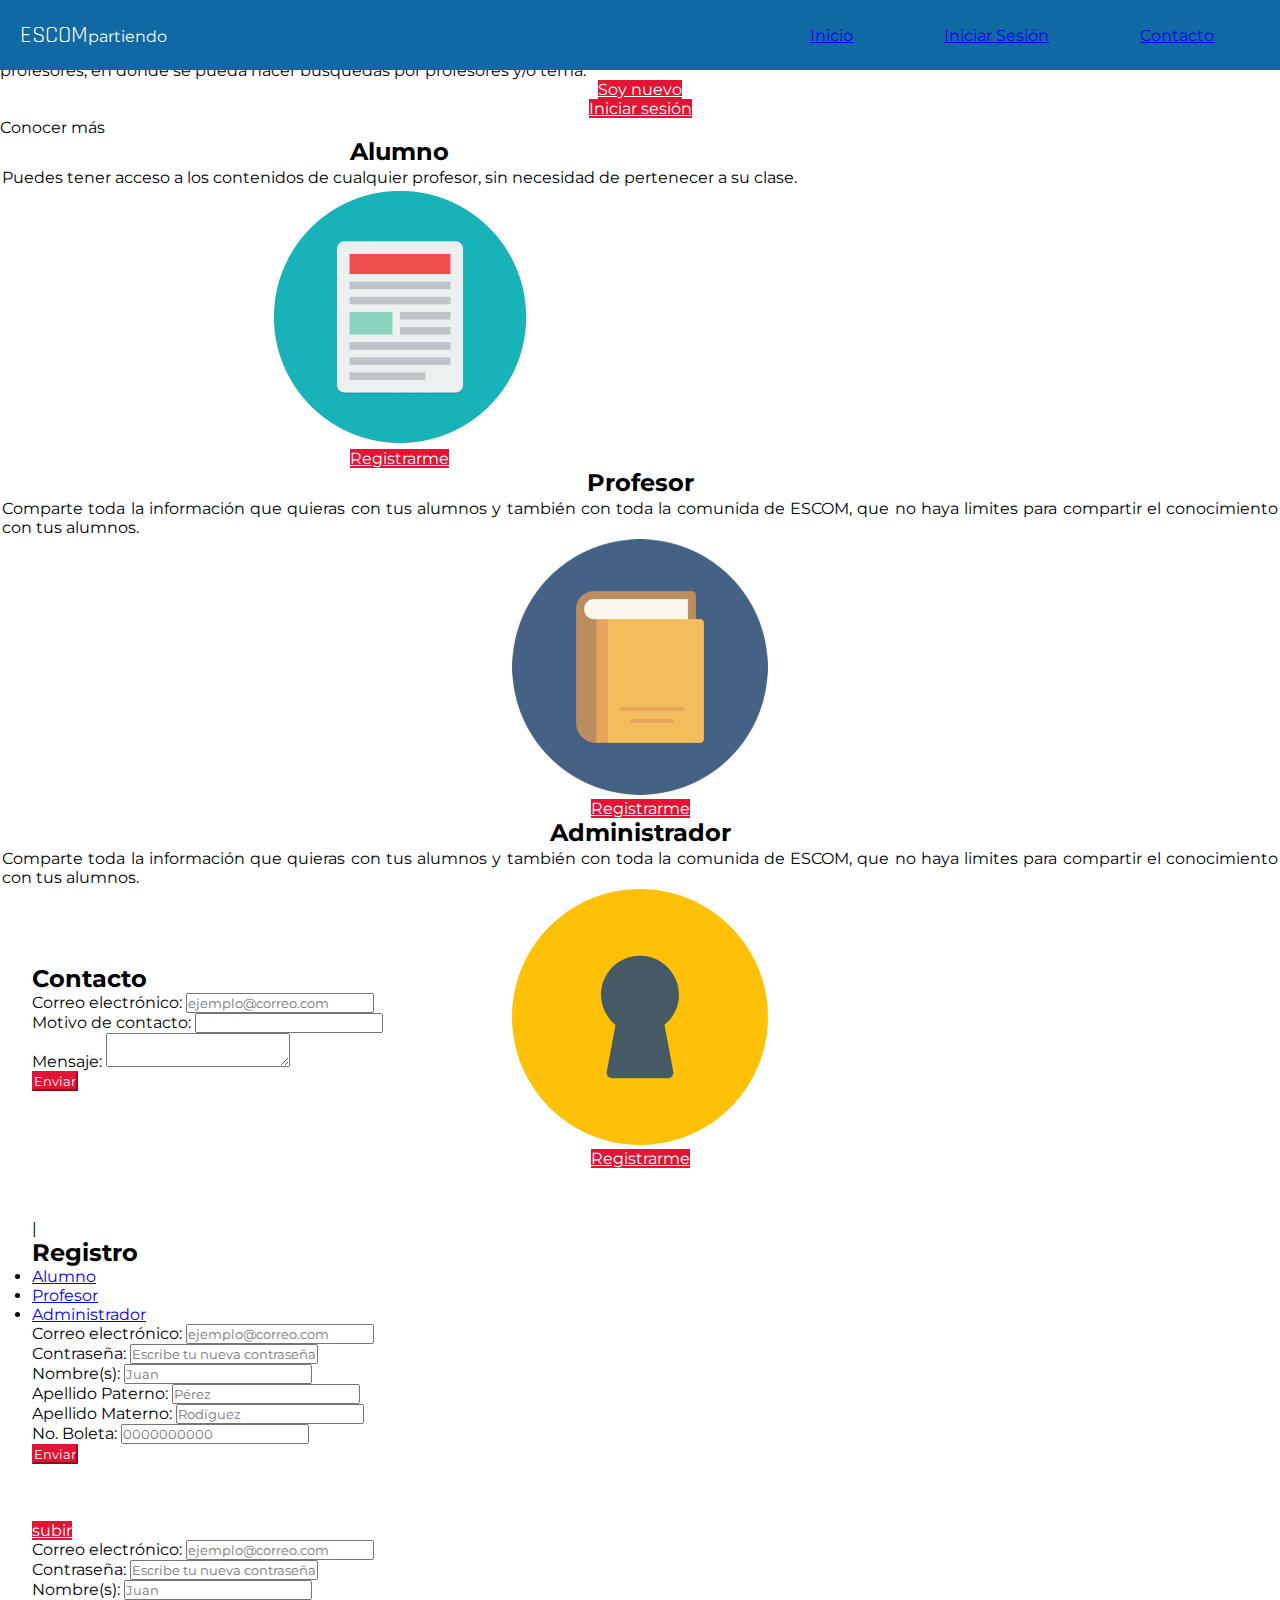
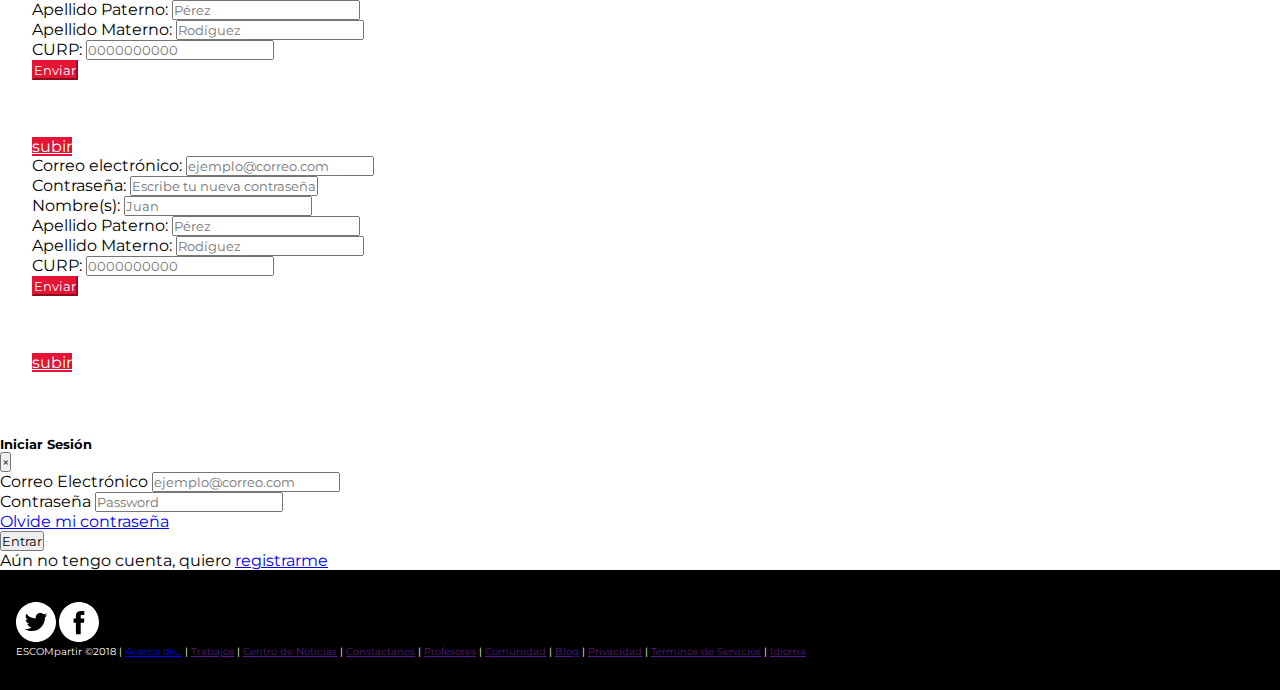
==== commit d35fa46a: "Add files via upload" ====
--- a/index.html
+++ b/index.html
@@ -342,9 +342,9 @@
 		<section class="pie">
 			
 				<footer>
-					<a href="https://twitter.com/?lang=es"><img src="twitter.png" width="40"></a>
-					<a href="https://www.facebook.com/FacebookMexico/?ref=br_rs"><img src="facebook.png" width="40"></a>
-					<p>ESCOMpartir ©2018 | <a href=""> Acerca de...</a> | <a href="">Trabajos</a> | <a href="">Centro de Noticias</a> | <a href="">Constactanos</a> | <a href="">Profesores</a> | <a href="">Comunidad</a> | <a href="">Blog</a> | <a href="">Privacidad</a> | <a href="">Terminos de Servicios</a> | <a href="">Idioma</a></p>
+					<a href="https://twitter.com/?lang=es"><img src="twitter.svg" width="40"></a>
+					<a href="https://www.facebook.com/FacebookMexico/?ref=br_rs"><img src="facebook.svg" width="40"></a>
+					<p>ESCOMpartir ©2018 | <a href="acercade.html"> Acerca de...</a> | <a href="">Trabajos</a> | <a href="">Centro de Noticias</a> | <a href="">Constactanos</a> | <a href="">Profesores</a> | <a href="">Comunidad</a> | <a href="">Blog</a> | <a href="">Privacidad</a> | <a href="">Terminos de Servicios</a> | <a href="">Idioma</a></p>
 				</footer>
 
 		</section>
--- a/index.css
+++ b/index.css
@@ -210,11 +210,17 @@
 	background-color: #000;
 	border-color: #E04727;
 	padding: 2rem 1rem
+
 }
 
 .texto{
 	text-align: justify;
     	text-justify: inter-word;
+
+}
+
+.texto1{
+	padding-bottom: 2rem;
 }
 
 .lead{
@@ -236,4 +242,9 @@
 
 .p-3{
 	background-color: #D5D8DC;
+}
+.col-xs-2{
+	font-family:'Montserrat', sans-serif;
+	font-size: 2rem;
+	border-color: #E04727;
 }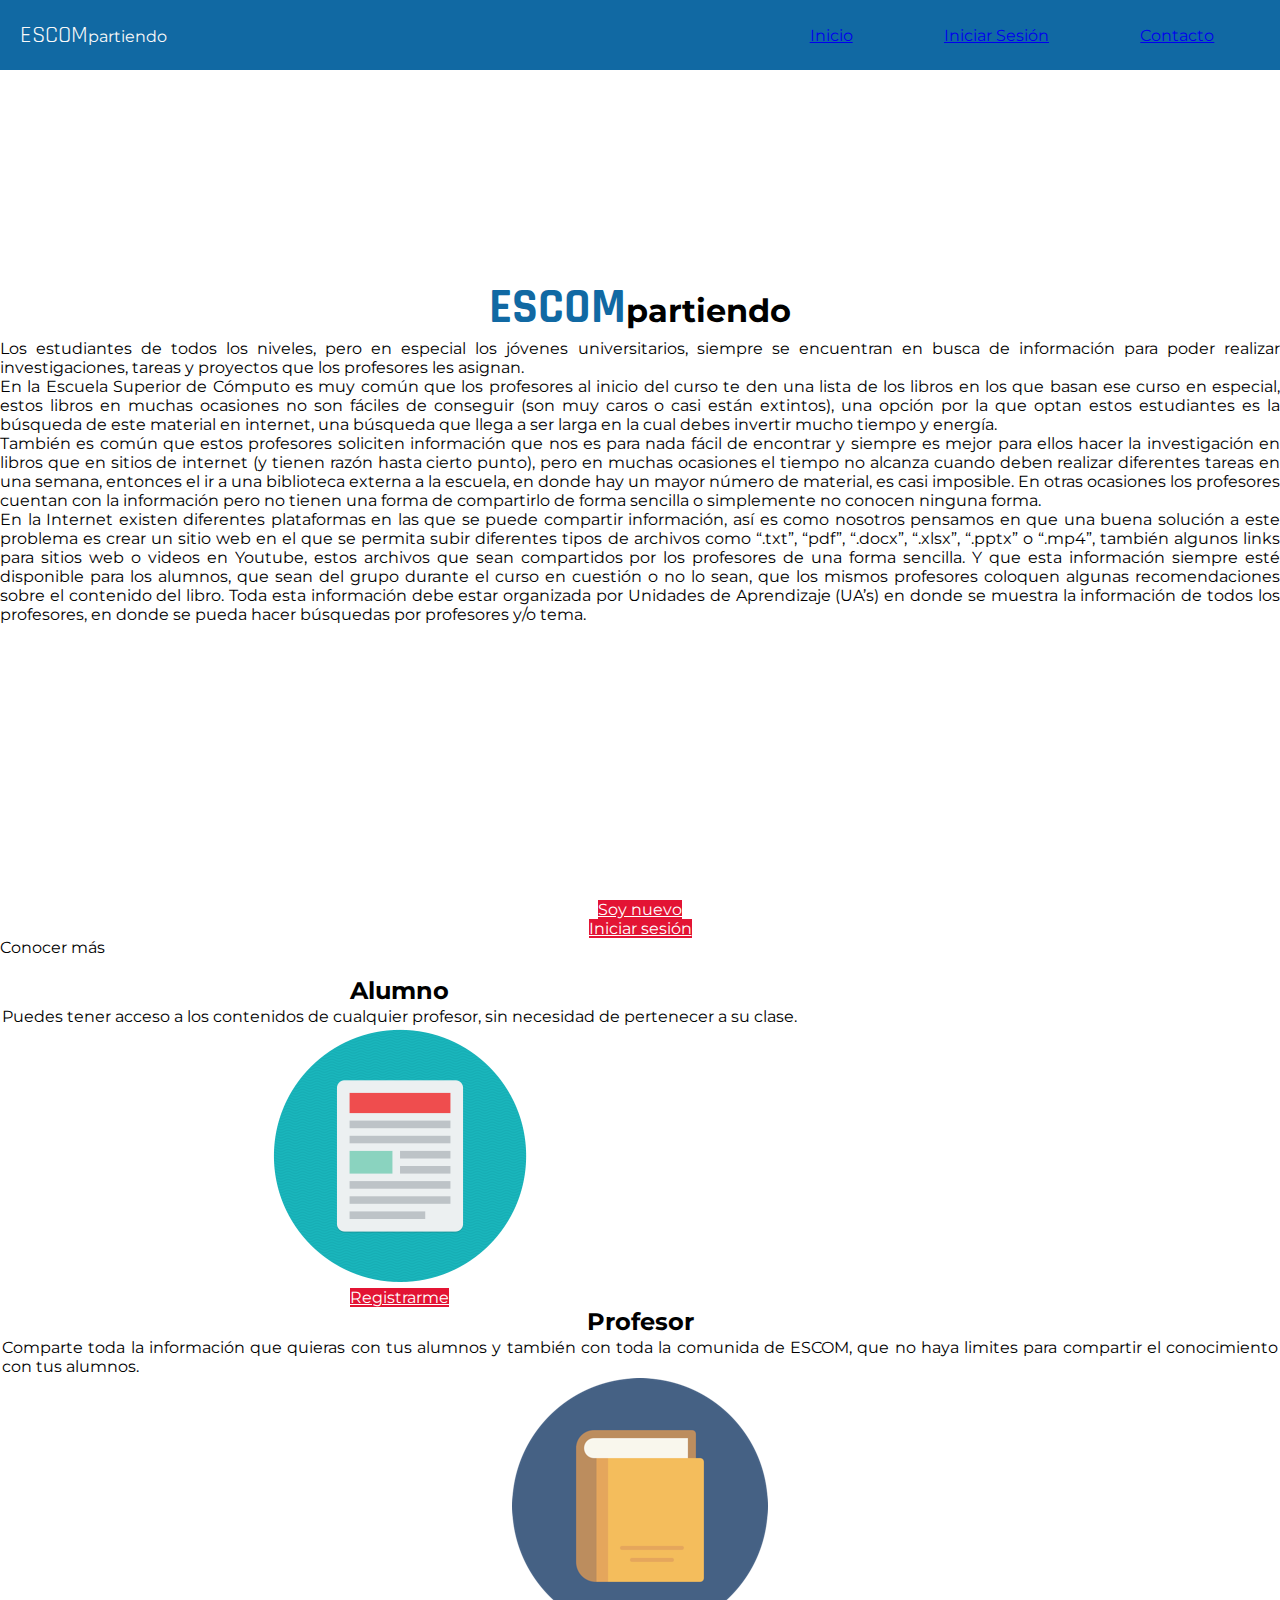
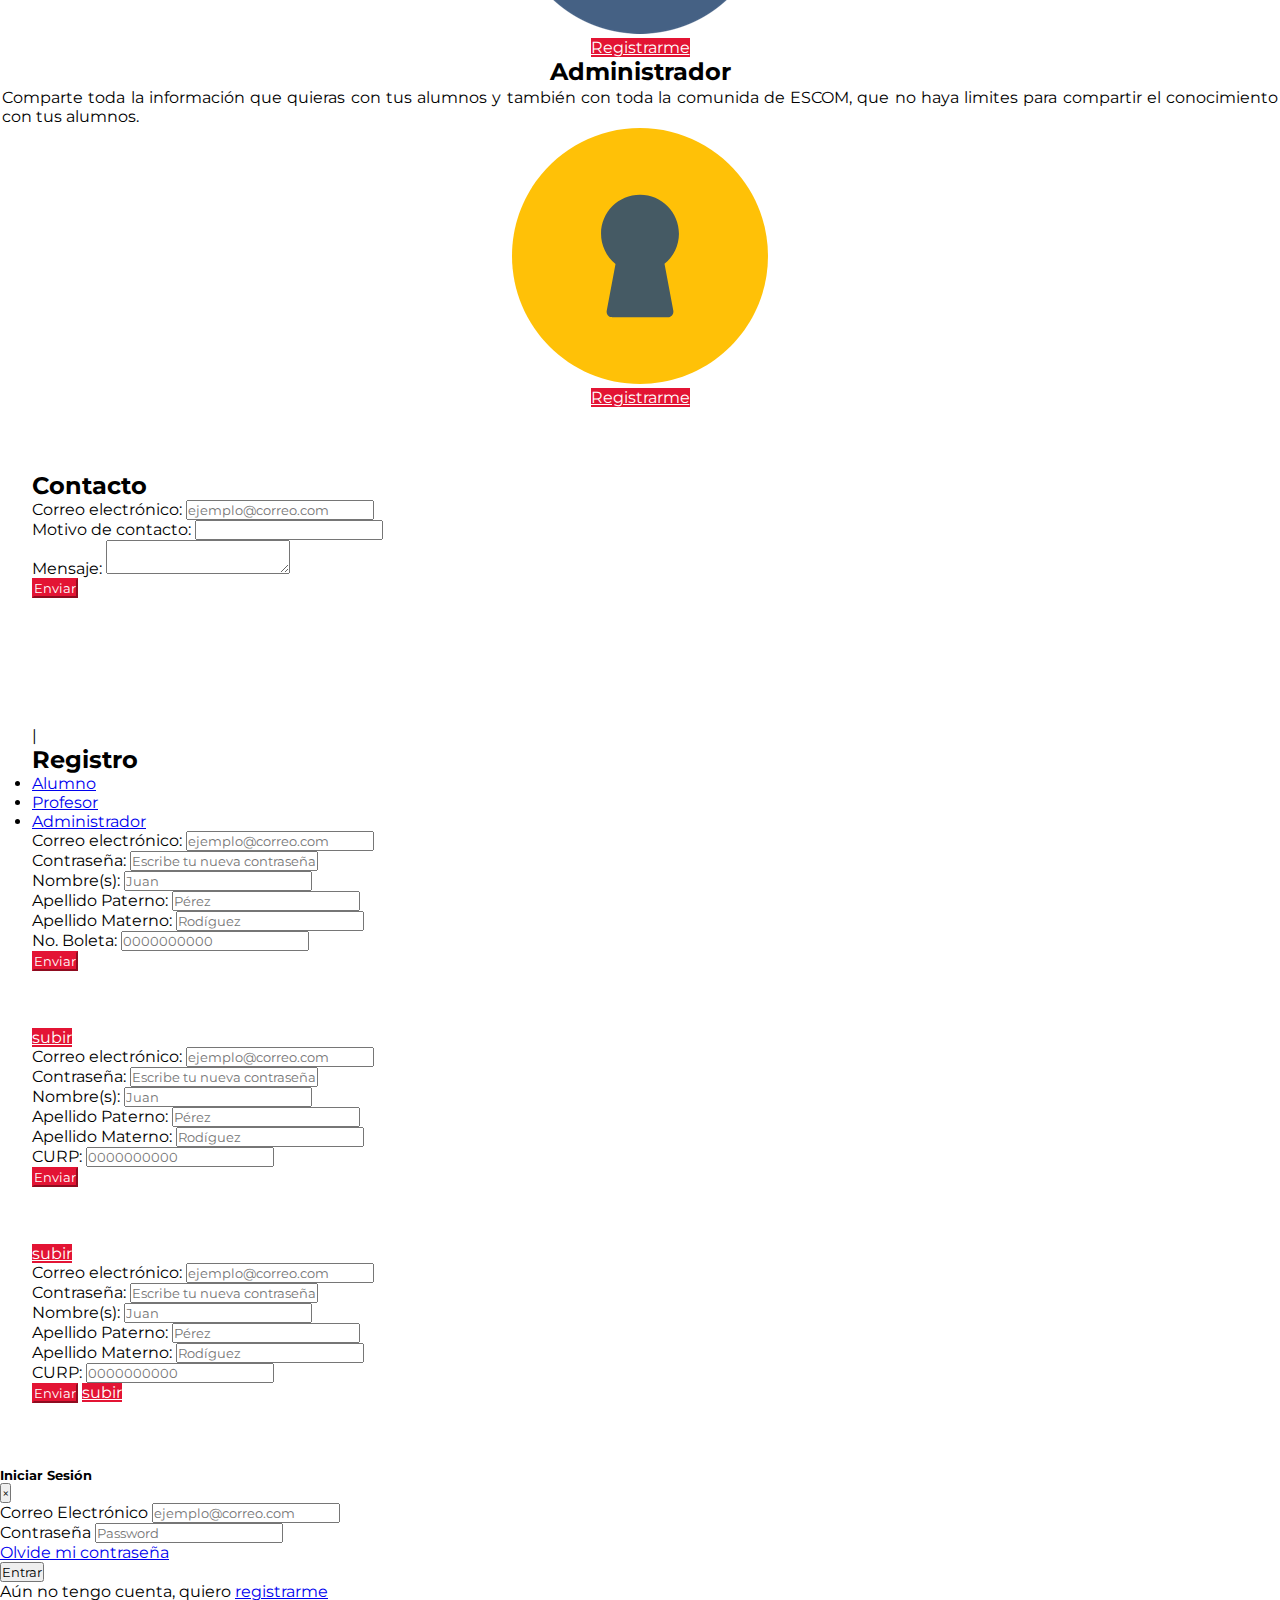
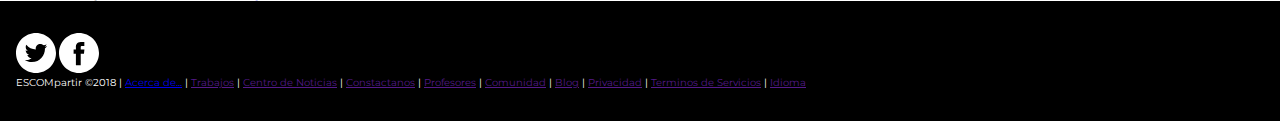
==== commit b9313d4c: "Add files via upload" ====
--- a/index.html
+++ b/index.html
@@ -57,6 +57,8 @@
 
 					
 				</div>
+			</div>
+		</div>	
 
 				<div class="botones_inicio row justify-content-around">
 					<div class="col-sm-3">
@@ -84,10 +86,11 @@
 				<div id="alumno" class="compartir">
 
 					<div class="jumbotron jumbotron-fluid w-100">
-					  <div class="container justify-content-center"></div>
+					  <div class="container justify-content-center">
 					    <h2 class="display-4">Alumno</h2>
 					    <p class="lead">Puedes tener acceso a los contenidos de cualquier profesor, sin necesidad de pertenecer a su clase.</p>
 					    <img src="document.png" alt="" width="256" height="256">
+					  </div>
 					    <div class="w-100 mt-2"></div>
 					    <a class="btn btn_red btn-lg" href="#registro" role="button">Registrarme</a>
 					   
@@ -98,10 +101,11 @@
 				<div id="profesor" class="compartir">
 
 					<div class="jumbotron jumbotron-fluid">
-					  <div class="container justify-content-center"></div>
+					  <div class="container justify-content-center">
 					    <h2 class="display-4">Profesor</h2>
 					    <p class="lead">Comparte toda la información que quieras con tus alumnos y también con toda la comunida de ESCOM, que no haya limites para compartir el conocimiento con tus alumnos.</p>
 					    <img src="book.png" alt="" width="256" height="256">
+					  </div>
 					    <div class="w-100 mt-2"></div>
 					    <a class="btn btn_red btn-lg" href="#registro" role="button">Registrarme</a>
 					  
@@ -112,10 +116,11 @@
 				<div id="administrador" class="compartir">
 
 					<div class="jumbotron jumbotron-fluid">
-					  <div class="container justify-content-center"></div>
+					  <div class="container justify-content-center">
 					    <h2 class="display-4">Administrador</h2>
 					    <p class="lead">Comparte toda la información que quieras con tus alumnos y también con toda la comunida de ESCOM, que no haya limites para compartir el conocimiento con tus alumnos.</p>
 					    <img src="login.svg" alt="" width="256" height="256">
+					  </div>
 					    <div class="w-100 mt-2"></div>
 					    <a class="btn btn_red btn-lg" href="#registro" role="button">Registrarme</a>
 					  </div>
@@ -278,12 +283,10 @@
 									</div>
 									<div class="form-group">
 										<input type="submit" value="Enviar" class="btn btn_red">
-										<br>
-										<br>
-										<br>
-										<br>
+								
 										<a href="#alumno" class="btn btn_red btn-lg">subir</a>
 									</div>
+
 								</form>
 							</div>					  
 						</div>
--- a/index.css
+++ b/index.css
@@ -190,7 +190,7 @@
 
 }
 a.btn:hover{
-	color:#FFF;
+	color:#000;
 	text-decoration: none;
 }
 
@@ -247,4 +247,14 @@
 	font-family:'Montserrat', sans-serif;
 	font-size: 2rem;
 	border-color: #E04727;
+	padding: 2rem;
+	
+}
+
+.fas{
+	padding: 5px;
+}
+
+.subir{
+	padding: 6rem;
 }